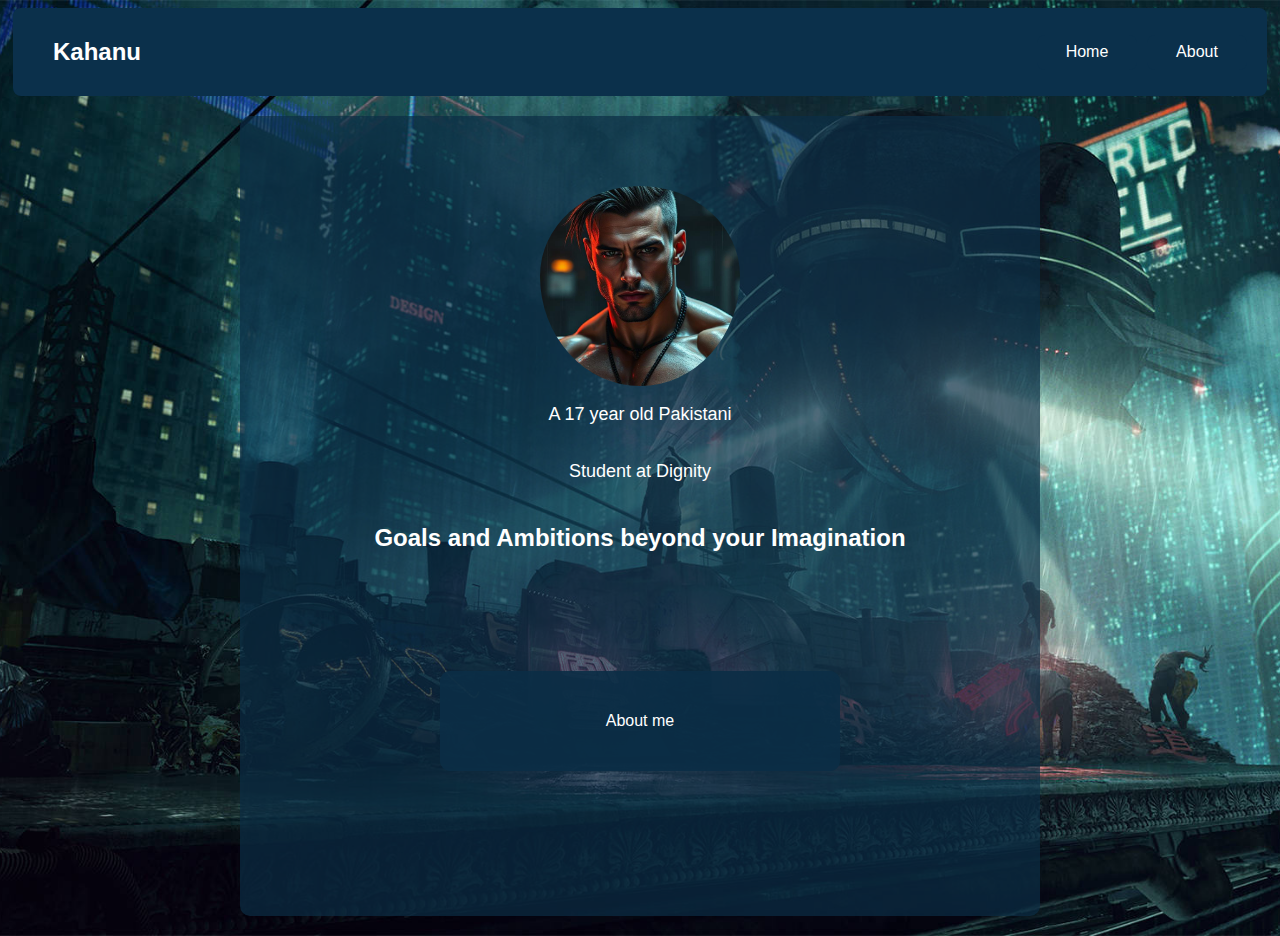
==== index.html @ 2a2735ee "Add files via upload" ====
<html lang="en">
<head>
    <meta charset="UTF-8">
    <meta name="viewport" content="width=device-width, initial-scale=1.0">
    <title>My Portfolio</title>
    <link rel="stylesheet" href="style.css">
</head>
<body>
    <ul class="buttons">
        <h1>Kahanu</h1>
        <li>
            <button><a href="index.html">Home</a></button>
            <button><a href="signin.html">About</a></button>
        </li>
    </ul>
    <div class="container">
        <img src="pfp.jpg" alt="">
        <p>A 17 year old Pakistani</p>
        <p>Student at Dignity</p>
        <p class="p3">Goals and Ambitions beyond your Imagination</p>
        <div class="button">
            <button><a href="signin.html">About me</a></button>
        </div>
    </div>
</body>
</html>
---- style.css ----
body {
    background-color: rgb(11, 46, 70);
    background-image: url("Background.jpg");
    background-size: cover; /* Ensure background image covers the full page */
    background-position: center;
    font-family: 'Poppins', sans-serif;
}

/* Style the heading */
h1 {
    color: rgb(255, 255, 255);
    margin: 0; /* Remove default margin */
    padding: 20px;
    text-align: center; /* Center the text horizontally */
}

/* Styling for buttons container */
ul.buttons {
    background-color: #0b304b;
    overflow: hidden;
    margin: 5px;
    padding: 10px 20px;
    border-radius: 8px;
    display: flex;
    justify-content: space-between; /* Pushes h1 to the left and buttons to the right */
    align-items: center;
    list-style: none;
}

/* Styling for the heading inside ul */
ul.buttons h1 {
    margin: 0;
    color: white;
    font-size: 24px;
}

/* Ensure the list and buttons align properly */
ul.buttons li {
    display: flex;
    gap: 10px; /* Adds spacing between buttons */
}

button {
    color: white;
    background-color: #0b304b;
    border: none;
    width: 100px;
    height: 35px;
    font-size: 16px;
    border-radius: 8px;
    cursor: pointer;
}

button a {
    color: white;
    text-decoration: none;
    display: flex;
    align-items: center;
    justify-content: center;
    width: 100%;
    height: 100%;
}

button:hover {
    background-color: #1f5bb1; 
}

button:active {
    background-color: #000000;
}

/* Container styling */
.container {
    width: 700px; /* Set width of the container */
    height: 700px; /* Set height of the container */
    border-radius: 10px;
    padding: 50px;
    margin: 20px auto; /* Center the container horizontally */
    background-color: rgba(11, 46, 70, 0.7);
    display: flex;
    flex-direction: column; 
    align-items: center; 
    position: relative;
}

.container img {
    width: 200px; /* Fixed width */
    height: 200px; 
    border-radius: 50%; /* Make it circular */
    justify-content: flex-start;
    display:flex;
    flex-direction: column;
    align-items: center;
    padding-top: 20px;
}

.container p {

    color: rgb(250, 250, 250);

    color: white;

    text-align: center;
    font-size: 18px;
}

.container p.p3 {
    font-weight: bolder;
    font-size: x-large;
    font-style: normal;
}


.button {
    width: 400px; /* Set width of the container */
    height: 100px; /* Set a fixed height for the container */
    border-radius: 10px;
    margin: auto; /* Center the container horizontally */
    background-color: rgba(11, 46, 70, 0.7); /* Optional: Adjust the opacity */
    display: flex;
    flex-direction: column; 
    align-items: center;
    justify-content: center; /* Vertically center the button */
    padding: 0; /* Remove extra padding */
}

.button button {
    width: 100%; /* Set width to 100% of the container */
    height: 100%; /* Set height to 100% of the container */
    border-radius: 10px; /* Optional: Rounded corners for the button */
    font-size: 16px; /* Optional: Adjust text size */
    color: white; /* Optional: Text color */
    background-color: rgba(11, 46, 70, 0.7); /* Optional: Set background color for button */
}

.button button:hover {
    background-color: #1f5bb1;
}

.container img.pfp {
    height: 250;
    width: 300;
    border: #0b304b;
    border-radius: 30%;
}

.container h5 {
    color: white;
}

.signin {
    width: 500; /* Set width of the container */
    height: 600; /* Set height of the container */
    border-radius: 10px;
    padding: 50px;
    margin: 20px auto; /* Center the container horizontally */
    background-color: rgba(11, 46, 70, 0.7);
    display: flex;
    flex-direction: column; 
    align-items: center; 
    padding-top: auto;
}

.signin input {
    display: block; /* Each input takes up full width */
    margin: 10px auto; /* Auto centers horizontally */
    background-color: rgba(11, 48, 75, 0.5);
    border: 2;
    border-color: #1f5bb1;
    width: 300;
    height: 40;
    color: azure;
    font-size: large;
    padding-top: auto;
}

.signin form{
    padding-top: 50;
}

.signin input[type="submit"] {
    background-color: #0b304b;
    border: 2;
    border-color: #1f5bb1;
    width: 250;
    height: 40;
    font-weight: bold;
    color: azure;
}

ul.signinhead {
    background-color: #0b304b;
    overflow: hidden;
    margin: 5px;
    padding: 10px 20px;
    border-radius: 8px;
    display: flex;
    justify-content: center; /* Pushes h1 to the left and buttons to the right */
    align-items: center;
    list-style: none;
}

ul.signinhead h1 {
    margin: 0;
    color: white;
    font-size: 24px;
}

.social-icons img{
    width: 40;
}


.goals {
    background-color: #0b304b;
    border-radius: 10px;
    width: 250;
    color: azure;
    position: absolute;
    left: 0;
    margin-left: 30px;
}

.goals h2{
    text-align: center;
}

.goals ul{
    padding-bottom: 10;
}

.info {
    background-color: #0b304b;
    border-radius: 10px;
    width: 250;
    color: azure;
    position: absolute;
    right: 0;
    margin-right: 30px;
}

.info h2{
    text-align: center;
}

.info ul{
    padding-bottom: 10;
}

.hobbies {
    background-color: #0b304b;
    border-radius: 10px;
    width: 250;
    color: azure;
    position: absolute;
    left: 35%;
    bottom: 50;
}

.hobbies h2{
    text-align: center;
}

.hobbies ul{
    padding-bottom: 10;
}
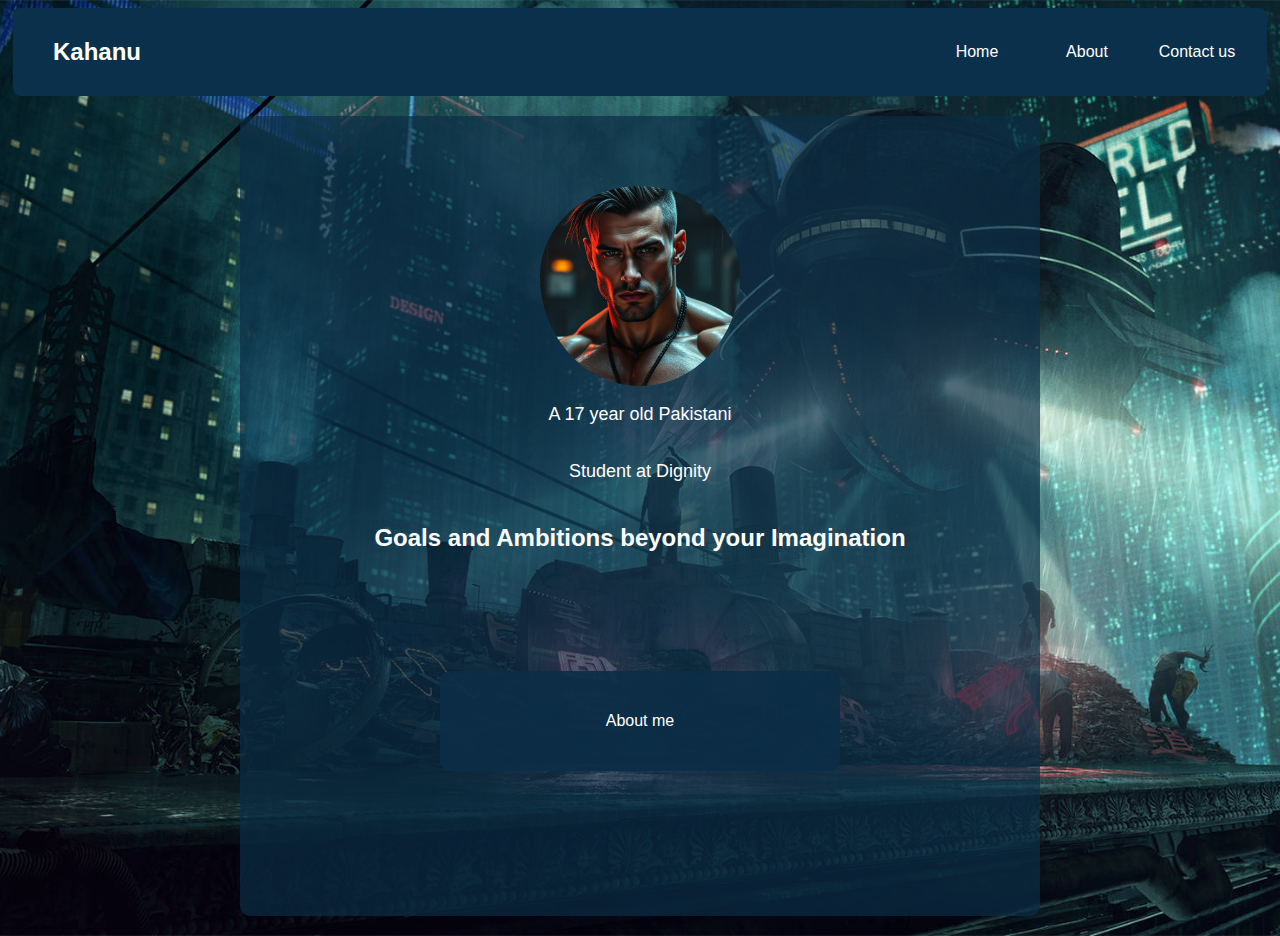
==== commit ff47b35b: "added contact page" ====
--- a/index.html
+++ b/index.html
@@ -6,11 +6,13 @@
     <link rel="stylesheet" href="style.css">
 </head>
 <body>
+    
     <ul class="buttons">
         <h1>Kahanu</h1>
         <li>
             <button><a href="index.html">Home</a></button>
             <button><a href="signin.html">About</a></button>
+            <button ><a href="https://docs.google.com/forms/d/e/1FAIpQLSfOVo20KYCVq0Rd3m1GM35_v86ap0wwQ34mXGLusCkQ08C5cQ/viewform?usp=dialog" target="_blank">Contact us</a></button>
         </li>
     </ul>
     <div class="container">
@@ -20,6 +22,7 @@
         <p class="p3">Goals and Ambitions beyond your Imagination</p>
         <div class="button">
             <button><a href="signin.html">About me</a></button>
+            
         </div>
     </div>
 </body>
--- a/style.css
+++ b/style.css
@@ -95,11 +95,8 @@
 }
 
 .container p {
-
     color: rgb(250, 250, 250);
-
-    color: white;
-
+    color: white;
     text-align: center;
     font-size: 18px;
 }
@@ -109,7 +106,6 @@
     font-size: x-large;
     font-style: normal;
 }
-
 
 .button {
     width: 400px; /* Set width of the container */
@@ -138,8 +134,8 @@
 }
 
 .container img.pfp {
-    height: 250;
-    width: 300;
+    height: 250px;
+    width: 300px;
     border: #0b304b;
     border-radius: 30%;
 }
@@ -149,8 +145,8 @@
 }
 
 .signin {
-    width: 500; /* Set width of the container */
-    height: 600; /* Set height of the container */
+    width: 500px; /* Set width of the container */
+    height: 600px; /* Set height of the container */
     border-radius: 10px;
     padding: 50px;
     margin: 20px auto; /* Center the container horizontally */
@@ -167,23 +163,23 @@
     background-color: rgba(11, 48, 75, 0.5);
     border: 2;
     border-color: #1f5bb1;
-    width: 300;
-    height: 40;
+    width: 300px;
+    height: 40px;
     color: azure;
     font-size: large;
     padding-top: auto;
 }
 
-.signin form{
-    padding-top: 50;
+.signin form {
+    padding-top: 50px;
 }
 
 .signin input[type="submit"] {
     background-color: #0b304b;
     border: 2;
     border-color: #1f5bb1;
-    width: 250;
-    height: 40;
+    width: 250px;
+    height: 40px;
     font-weight: bold;
     color: azure;
 }
@@ -206,10 +202,9 @@
     font-size: 24px;
 }
 
-.social-icons img{
-    width: 40;
-}
-
+.social-icons img {
+    width: 40px;
+}
 
 .goals {
     background-color: #0b304b;
@@ -263,4 +258,114 @@
 
 .hobbies ul{
     padding-bottom: 10;
-}+} 
+
+@media only screen and (max-width: 1024px) {
+    /* For tablets and smaller screens */
+    .container {
+        width: 80%; /* Adjust container width */
+        height: auto;
+        padding: 20px;
+    }
+
+    .signin {
+        width: 80%; /* Adjust signin width */
+        height: auto;
+        padding: 20px;
+    }
+
+    .button {
+        width: 80%; /* Adjust button container width */
+        height: auto;
+    }
+
+    .container img {
+        width: 150px; /* Adjust image size */
+        height: 150px;
+    }
+
+    .signin input, .signin input[type="submit"] {
+        width: 100%; /* Full-width inputs */
+    }
+
+    .goals, .info, .hobbies {
+        width: 100%;
+        position: relative;
+        margin: 10px 0;
+    }
+
+    .social-icons img {
+        width: 35px;
+    }
+}
+
+@media only screen and (max-width: 768px) {
+    /* For mobile screens */
+    body {
+        font-size: 14px;
+    }
+
+    .container {
+        width: 90%;
+        height: auto;
+        padding: 10px;
+    }
+
+    .signin {
+        width: 90%;
+        height: auto;
+        padding: 10px;
+    }
+
+    .container img {
+        width: 120px;
+        height: 120px;
+    }
+
+    .button {
+        width: 100%;
+        height: auto;
+    }
+
+    ul.buttons {
+        flex-direction: column; /* Stack buttons vertically */
+        justify-content: center;
+        align-items: center;
+    }
+
+    button {
+        width: 100%;
+        margin-top: 10px;
+    }
+
+    .goals, .info, .hobbies {
+        width: 100%;
+        position: relative;
+        margin: 10px 0;
+    }
+
+    .social-icons img {
+        width: 30px;
+    }
+}
+
+@media only screen and (max-width: 400px) {
+    /* For very small screens */
+    .container, .signin {
+        width: 95%;
+    }
+
+    .container img {
+        width: 100px;
+        height: 100px;
+    }
+
+    .signin input, .signin input[type="submit"] {
+        width: 100%;
+    }
+
+    button {
+        width: 100%;
+        font-size: 14px;
+    }
+}
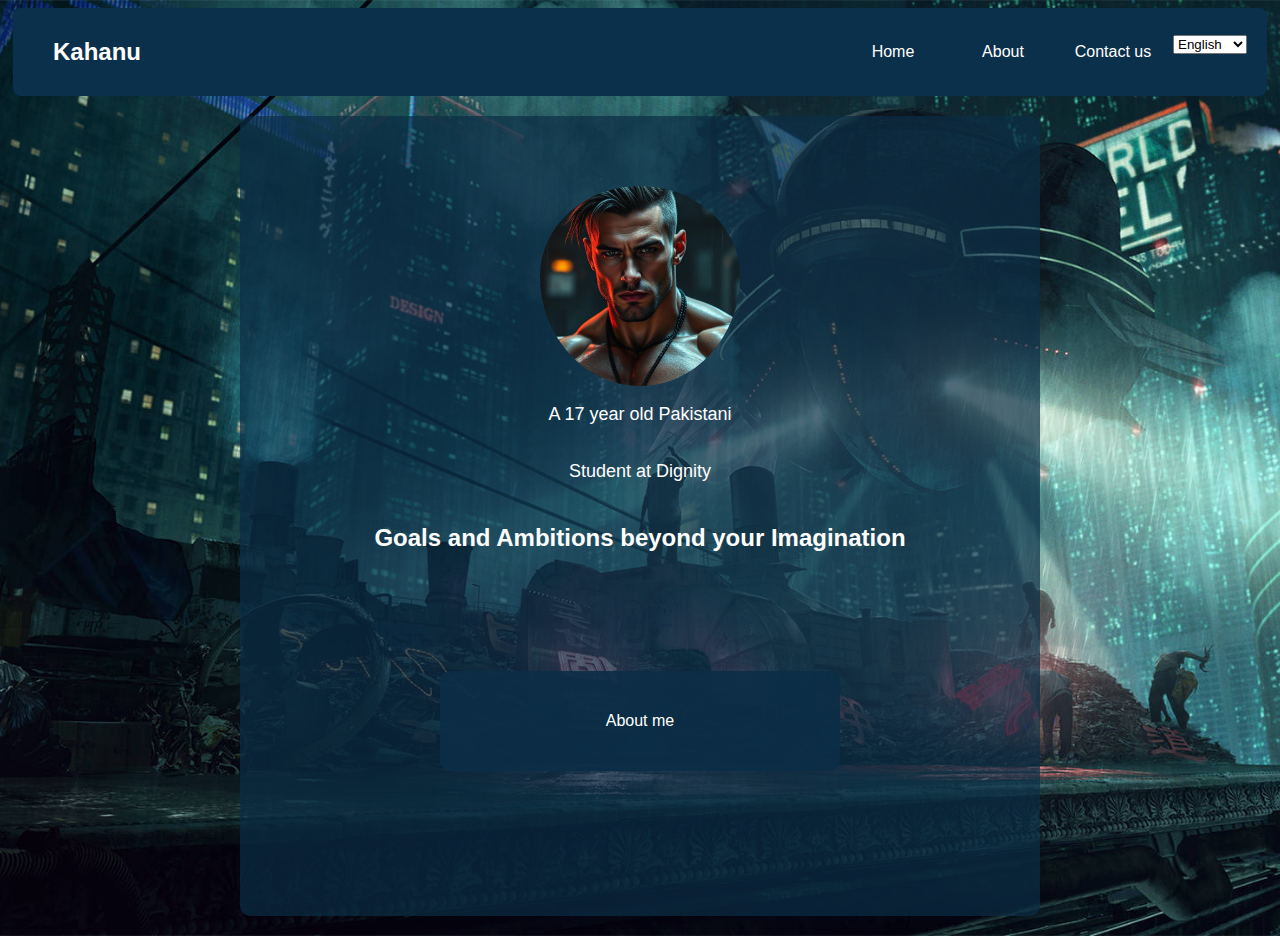
==== commit 97f9d0b7: "languages" ====
--- a/index.html
+++ b/index.html
@@ -2,28 +2,77 @@
 <head>
     <meta charset="UTF-8">
     <meta name="viewport" content="width=device-width, initial-scale=1.0">
+    <meta name="keywords" content="portfolio, student, pakistani, broke">
+    <meta name="description" content="My portfolio for html project">
+    <meta name="robots" content="index, follow">
+    <meta name="author" content="Kahanu">
     <title>My Portfolio</title>
     <link rel="stylesheet" href="style.css">
+    <link rel="alternate" hreflang="en" href="index.html">
+    <link rel="alternate" hreflang="es" href="index-es.html">
 </head>
 <body>
     
+    <!-- Language Selector -->
+    
+
     <ul class="buttons">
-        <h1>Kahanu</h1>
+        <h1 id="name">Kahanu</h1>
         <li>
-            <button><a href="index.html">Home</a></button>
-            <button><a href="signin.html">About</a></button>
-            <button ><a href="https://docs.google.com/forms/d/e/1FAIpQLSfOVo20KYCVq0Rd3m1GM35_v86ap0wwQ34mXGLusCkQ08C5cQ/viewform?usp=dialog" target="_blank">Contact us</a></button>
+            <button><a href="index.html" id="home-btn">Home</a></button>
+            <button><a href="signin.html" id="about-btn">About</a></button>
+            <button><a href="https://docs.google.com/forms/d/e/1FAIpQLSfOVo20KYCVq0Rd3m1GM35_v86ap0wwQ34mXGLusCkQ08C5cQ/viewform?usp=dialog" target="_blank" id="contact-btn">Contact us</a></button>
+            <div class="language-selector">
+                <label for="languages"></label>
+                <select id="languages" onchange="changeLanguage(this.value)">
+                    <option value="en">English</option>
+                    <option value="es">Español</option>
+                    <option value="fr">Français</option>
+                </select>
+            </div>
         </li>
     </ul>
+
     <div class="container">
         <img src="pfp.jpg" alt="">
-        <p>A 17 year old Pakistani</p>
-        <p>Student at Dignity</p>
-        <p class="p3">Goals and Ambitions beyond your Imagination</p>
+        <p id="description1">A 17 year old Pakistani</p>
+        <p id="description2">Student at Dignity</p>
+        <p class="p3" id="goals">Goals and Ambitions beyond your Imagination</p>
         <div class="button">
             <button><a href="signin.html">About me</a></button>
-            
         </div>
     </div>
+
+    <script>
+        // Function to change language
+        function changeLanguage(language) {
+            if (language === "en") {
+                document.getElementById("name").innerText = "Kahanu";
+                document.getElementById("description1").innerText = "A 17 year old Pakistani";
+                document.getElementById("description2").innerText = "Student at Dignity";
+                document.getElementById("goals").innerText = "Goals and Ambitions beyond your Imagination";
+                document.getElementById("home-btn").innerText = "Home";
+                document.getElementById("about-btn").innerText = "About";
+                document.getElementById("contact-btn").innerText = "Contact us";
+            } else if (language === "es") {
+                document.getElementById("name").innerText = "Kahanu";
+                document.getElementById("description1").innerText = "Un pakistaní de 17 años";
+                document.getElementById("description2").innerText = "Estudiante en Dignity";
+                document.getElementById("goals").innerText = "Metas y ambiciones más allá de tu imaginación";
+                document.getElementById("home-btn").innerText = "Inicio";
+                document.getElementById("about-btn").innerText = "Acerca de";
+                document.getElementById("contact-btn").innerText = "Contáctenos";
+            } else if (language === "fr") {
+                document.getElementById("name").innerText = "Kahanu";
+                document.getElementById("description1").innerText = "Un pakistanais de 17 ans";
+                document.getElementById("description2").innerText = "Étudiant à Dignity";
+                document.getElementById("goals").innerText = "Objectifs et ambitions au-delà de votre imagination";
+                document.getElementById("home-btn").innerText = "Accueil";
+                document.getElementById("about-btn").innerText = "À propos";
+                document.getElementById("contact-btn").innerText = "Contactez-nous";
+            }
+        }
+    </script>
+
 </body>
-</html>+</html>
